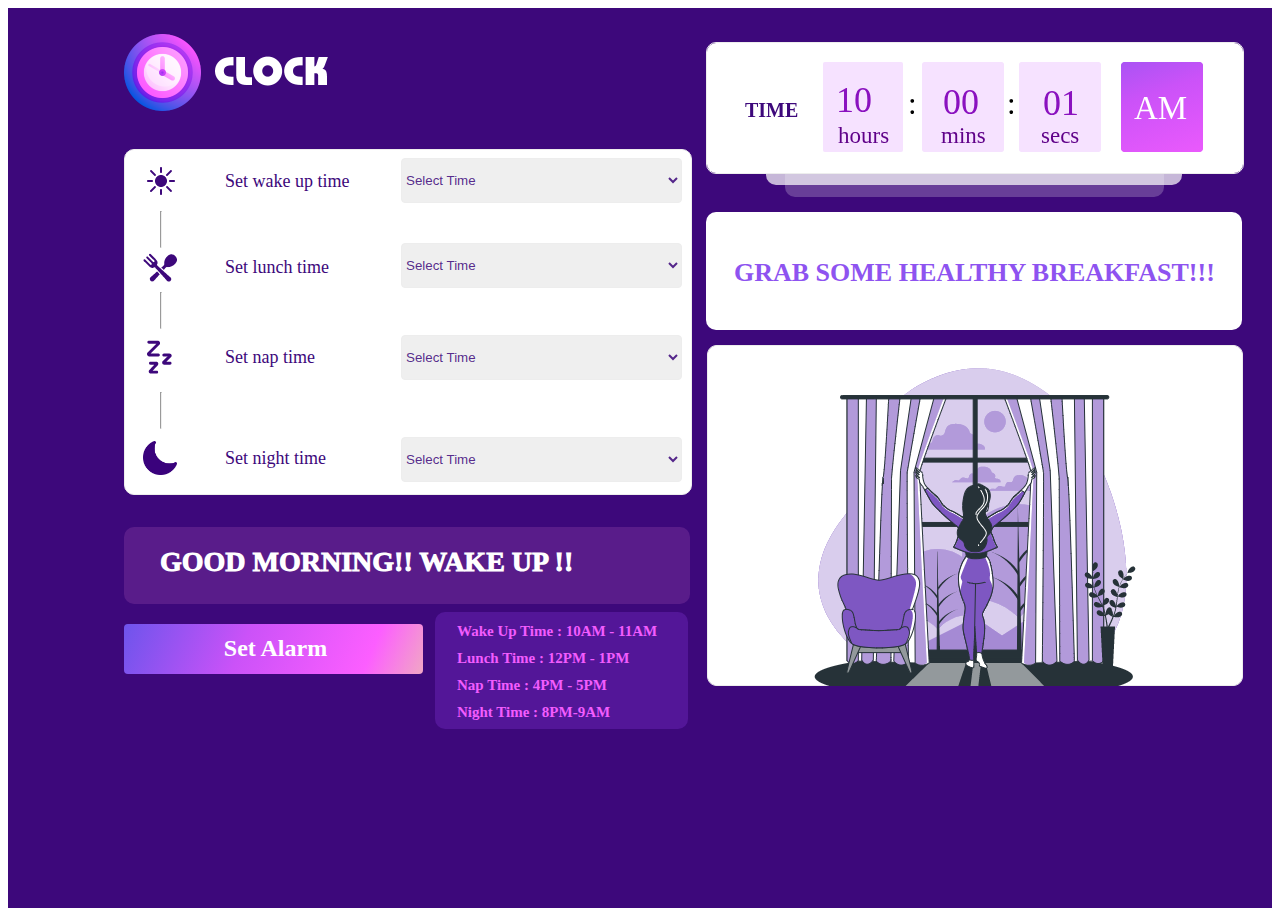
==== index.html @ da4937ec "changes" ====
<!DOCTYPE html>
<html lang="en">
<head>
    <meta charset="UTF-8">
    <meta http-equiv="X-UA-Compatible" content="IE=edge">
    <meta name="viewport" content="width=device-width, initial-scale=1.0">
    <title>Digital Clock</title>
    <link rel="stylesheet" href="style.css">
    <link rel="icon" href="./clock_logo.png">
</head>

<body>

<div class="Back">

<div>
    <img class="clo" src="./clock_logo@2x.png" alt="">
</div>

<div class="white">
    <div class="up0">
        <img class="wake" src="./wake_up.png" alt="">
        <span class="up">Set wake up time</span> 

        <select  class="up1" name="">
         
            <option  value="">Select Time</option>
            <option  value="">1AM-2AM</option>
            <option  value="">12AM-1AM</option>
            <option  value="">2AM-3AM</option>
            <option  value="">3AM-4AM</option>
            <option  value="">4AM-5AM</option>
            <option  value="">5AM-6AM</option>
            <option  value="">6AM-7AM</option>
            <option  value="">7AM-8AM</option>
            <option  value="">8AM-9AM</option>
            <option  value="">9AM-10AM</option>
            <option  value="">10AM-11AM</option>
            <option  value="">11AM-12PM</option>
            <option  value="">12PM-1PM</option>
            <option  value="">1PM-2PM</option>
            <option  value="">2PM-3PM</option>
            <option  value="">3PM-4PM</option>
            <option  value="">4PM-5PM</option>
            <option  value="">5PM-6PM</option>
            <option  value="">6PM-7PM</option>
            <option  value="">7PM-8PM</option>
            <option  value="">8PM-9PM</option>
            <option  value="">9PM-10PM</option>
            <option  value="">10PM-11PM</option>
            <option  value="">11PM-12AM</option>    
             
        </select>

    </div>

    <hr class="hr0">

    <div class="lunch0">

        <img class="lunch" src="./lunch_time.png" alt="">
        <span class="lun">Set lunch time</span> 

        <select style=" color: #3D087BDE;" class="lun1" name="">
         
            <option value="">Select Time</option>
            <option value="">12AM-1AM</option>
            <option value="">1AM-2AM</option>
            <option value="">2AM-3AM</option>
            <option value="">3AM-4AM</option>
            <option value="">4AM-5AM</option>
            <option value="">5AM-6AM</option>
            <option value="">6AM-7AM</option>
            <option value="">7AM-8AM</option>
            <option value="">8AM-9AM</option>
            <option value="">9AM-10AM</option>
            <option value="">10AM-11AM</option>
            <option value="">11AM-12PM</option>
            <option value="">12PM-1PM</option>
            <option value="">1PM-2PM</option>
            <option value="">2PM-3PM</option>
            <option value="">3PM-4PM</option>
            <option value="">4PM-5PM</option>
            <option value="">5PM-6PM</option>
            <option value="">6PM-7PM</option>
            <option value="">7PM-8PM</option>
            <option value="">8PM-9PM</option>
            <option value="">9PM-10PM</option>
            <option value="">10PM-11PM</option>
            <option value="">11PM-12AM</option>
                    
        </select>

    </div>

    <hr class="hr1">

    <div class="sleep0">

        <img class="sleep" src="./nap_time.png" alt="">
        <span class="sle">Set nap time</span> 

        <select  class="sle1" name="">
         
            <option value="">Select Time</option>
            <option value="">12AM-1AM</option>
            <option value="">1AM-2AM</option>
            <option value="">2AM-3AM</option>
            <option value="">3AM-4AM</option>
            <option value="">4AM-5AM</option>
            <option value="">5AM-6AM</option>
            <option value="">6AM-7AM</option>
            <option value="">7AM-8AM</option>
            <option value="">8AM-9AM</option>
            <option value="">9AM-10AM</option>
            <option value="">10AM-11AM</option>
            <option value="">11AM-12PM</option>
            <option value="">12PM-1PM</option>
            <option value="">1PM-2PM</option>
            <option value="">2PM-3PM</option>
            <option value="">3PM-4PM</option>
            <option value="">4PM-5PM</option>
            <option value="">5PM-6PM</option>
            <option value="">6PM-7PM</option>
            <option value="">7PM-8PM</option>
            <option value="">8PM-9PM</option>
            <option value="">9PM-10PM</option>
            <option value="">10PM-11PM</option>
            <option value="">11PM-12AM</option>
                   
        </select>

    </div>

    <hr class="hr2">

    <div class="night0">

        <img class="night" src="./moon.png" alt="">
        <span class="nig">Set night time</span> 

        <select  class="nig1" name="">
       
            <option value="">Select Time</option>
            <option value="">12AM-1AM</option>
            <option value="">2AM-3AM</option>
            <option value="">1AM-2AM</option>
            <option value="">4AM-5AM</option>
            <option value="">3AM-4AM</option>
            <option value="">5AM-6AM</option>
            <option value="">6AM-7AM</option>
            <option value="">7AM-8AM</option>
            <option value="">8AM-9AM</option>
            <option value="">9AM-10AM</option>
            <option value="">10AM-11AM</option>
            <option value="">11AM-12PM</option>
            <option value="">12PM-1PM</option>
            <option value="">1PM-2PM</option>
            <option value="">2PM-3PM</option>
            <option value="">3PM-4PM</option>
            <option value="">4PM-5PM</option>
            <option value="">5PM-6PM</option>
            <option value="">6PM-7PM</option>
            <option value="">7PM-8PM</option>
            <option value="">8PM-9PM</option>
            <option value="">9PM-10PM</option>
            <option value="">10PM-11PM</option>
            <option value="">11PM-12AM</option>
            
        </select>

    </div>

    <hr class="hr3">

</div>

<div class="morn"></div>

<span class="gm">GOOD MORNING!! WAKE UP !!</span>

<button style="border: none;" class="button">
    <span class="party">Set Alarm</span>

    <span class="par">Party Time!</span>
</button>

<div class="note">
<span class="not"> Wake Up Time : 10AM - 11AM <br> Lunch Time : 12PM - 1PM <br>  Nap Time : 4PM - 5PM <br>  Night Time : 8PM-9AM</span>
</div>

<div class="time">

    <span class="ti">TIME</span>

    <span><img class="tim" src="./timeline.png" alt="">
    <p class="ten">10</p>
    <p class="hour">hours</p>
    </span>


<span ><img class="tim1" src="./timeline.png" alt="">

    <p class="zero">00</p>
    <p class="mins">mins</p>

</span>

<span><img class="tim2" src="./timeline.png" alt="">

    <p class="zero1">01</p>
    <p class="secs">secs</p>
    
</span>

<span><img class="tim3" src="./AM_svg.png" alt="">

<p class="am">AM</p>

</span>


<span class="semi">:</span>
<span class="semi1">:</span>

</div>

<div class="z1"></div>

<div class="z2"></div>

<div class="grab">

    <span class="grab1">
    GRAB SOME HEALTHY BREAKFAST!!!
    </span>
   
</div>

<div class="girl"></div>


</div>

</body>
</html>
---- style.css ----
html, body { 
 overflow: hidden
}

.Back{
    width: 100vw;
    height: 100vh;
    background-color: #3D087B;
}

.clo{
top: 34px;
left: 124px;
width: 204px;
height: 77px;
position: absolute;
}

.white{
background-color: #FFFFFF;
position: absolute;
top: 149px;
left: 124px;
width: 566px;
height: 344px;
border: 1px solid #EDEDED;
border-radius: 10px;
}

.morn{
    background-color: #B85EBF;
    top: 527px;
    left: 124px;
    width: 566px;
    height: 77px;
    border-radius: 10px;
    position: absolute;
    opacity: 0.23
}

.gm{
    
    top: 549px;
    position: relative;
    left: 152px;
    width: 381px;
    height: 34px;
    font: normal normal 975 28px/1px Bauhaus Hv BT;
    letter-spacing: 0px;
    color: #FFFFFF;
    opacity: 1;
}


.party{
    position: absolute;
    top: 5px;
    left: 96px;
    width: 111px;
    height: 31px;
    font: normal normal 600 24px/38px Manrope;
    color: #FFFFFF;
}

.par{
    position: absolute;
    top: 5px;
    left: 96px;
    width: 111px;
    height: 31px;
    font: normal normal 600 24px/38px Manrope;
    letter-spacing: 0px;
    color: #FFFFFF;  
}

button{
    position: absolute;
    top: 624px;
    left: 124px;
    width: 299px;
    height: 50px;
    background: transparent linear-gradient(113deg, #6E54EC 0%, #CB52F8 40%, #FC5EFF 81%, #F1A7C5 100%);
    border-radius: 4px;
   
}

.par{
    display: none;
}

button:hover .party{
    display:none;
}

button:hover .par{
    display: contents;
}

button:hover{
    background:transparent linear-gradient(to left,
    #6E54EC,
    #CB52F8,
    #FC5EFF,
    #F1A7C5
) 0% 0% no-repeat padding-box;
}

.note{
    background-color: #56189cde;
    width: 253px;
    height: 117px;
    border-radius: 10px;
    position: absolute;
    top: 612px;
    left: 435px;
    box-sizing: border-box;
    padding: 10px 20px;
}

.not{
    position: absolute;
    top: 6px;
    left: 22px;
    width: 216px;
    height: 94px;
    font: normal normal bold 15px/27px Manrope;
    color: #F25CFE;
   
}

.time{
position: absolute;
top: 42px;
left: 706px;
width: 536px;
height: 130px;
background: #FFFFFF 0% 0% no-repeat padding-box;
border: 1px solid #EDEDED;
border-radius: 10px;
z-index: 1;
}

.ti{
    position: fixed;
    top: 94px;
    left: 745px;
    width: 46px;
    height: 26px;
    font: normal normal 676 20px/32px Manrope;
    color: #3D087B;
}

.tim{
    position: fixed;
    top: 62px;
    left: 823px;
    width: 80px;
    height: 90px;
}

.tim1{
    position: fixed;
    top: 62px;
    left: 922px;
    width: 82px;
    height: 90px;
    border-radius: 2px;
}

.tim2{
position: fixed;
top: 62px;
left: 1019px;
width: 82px;
height: 90px;
border-radius: 2px;

}

.tim3{
position: fixed;
top: 62px;
left: 1121px;
width: 82px;
height: 90px;
background: transparent url('./AM_svg.png') 0% 0% no-repeat padding-box;

}

.semi{
    position: fixed;
    top: 86px;
    left: 908px;
    font-size: 31px;

}

.semi1{
    position: fixed;
    top: 86px;
    left: 1007px;
    font-size: 31px;
   
}

.ten{
    position: sticky;
    top: 74px;
    left: 836px;
    width: 33px;
    height: 43px;
    font: normal normal normal 36px/43px Barlow;
    color: #8A11BF;
}

.hour{
    position: fixed;
    top: 99px;
    left: 838px;
    width: 56px;
    height: 28px;
    font: normal normal normal 23px/28px Barlow;
    color: #5F0089;

}
.zero{
    position: fixed;
    top: 45px;
    left: 943px;
    width: 33px;
    height: 43px;
    font: normal normal normal 36px/43px Barlow;
    color: #8A11BF;
}

.zero1{
    top: 46px;
    position: fixed;
    left: 1043px;
    width: 33px;
    height: 43px;
    font: normal normal normal 36px/43px Barlow;
    color: #8A11BF;
}

.mins{
    position: fixed;
    top: 99px;
    left: 941px;
    width: 56px;
    height: 28px;
    font: normal normal normal 23px/28px Barlow;
    color: #5F0089;
  
}

.secs{
    position: fixed;
    top: 99px;
    left: 1041px;
    width: 56px;
    height: 28px;
    font: normal normal normal 23px/28px Barlow;
    color: #5F0089;

}

.am{
    position: fixed;
    top: 52px;
    left: 1134px;
    width: 48px;
    height: 43px;
    font: normal normal normal 33px/47px Barlow;
    color: #FFFFFF;
}

.z1{
position: absolute;
top: 55px;
left: 766px;
width: 416px;
height: 130px;
background: #FFFFFF 0% 0% no-repeat padding-box;
border-radius: 10px;
opacity: 0.71;
z-index: 0;

}

.z2{
position: absolute;
top: 67px;
left: 785px;
width: 379px;
height: 130px;
background: #FFFFFF 0% 0% no-repeat padding-box;
border-radius: 10px;
opacity: 0.22;
}

.grab{
    position: absolute;
    top: 212px;
    left: 706px;
    width: 536px;
    height: 118px;
    background: var(--unnamed-color-ffffff) 0% 0% no-repeat padding-box;
    background: #FFFFFF 0% 0% no-repeat padding-box;
    border-radius: 10px;

}

.grab1{
    font: normal normal 622 26px/122px Bauhaus Hv BT;
    color: #8E53F0;
    position: relative;
    left: 28px;
}

.girl{
position: absolute;
top: 345px;
left: 707px;
width: 536px;
height: 341px;
top: 345px;
left: 707px;
width: 536px;
height: 341px;
background: transparent url('./Component\ 30\ –\ 1.png') 0% 0% no-repeat padding-box;

}

.wake{
    position: relative;
    top: 15px;
    left: 18px;
    width: 34px;
    height: 34px;
    
}

.up{
    top: 17px;
    left: 100px;
    width: 141px;
    height: 23px;
    text-align: left;
    font: normal normal normal 18px/28px Manrope;
    color: #3D087B;
    position: absolute;

}

.up1{
    position: absolute;
    top: 8px;
    left: 276px;
    width: 281px;
    height: 45px;
    border: 1px solid #EDEDED;
    border-radius: 4px;
    color: #3D087BDE;
}

.up0{
top: 163px;
left: 149px;
width: 517px;
height: 45px;

}

.hr0{
    position: absolute;
    width: 0px;
    height: 35px;
    left: 35px;
    top: 53px;
}

.lunch0{
top: 163px;
left: 149px;
width: 517px;
height: 45px;

}

.lunch{
    position: relative;
    top: 54px;
    left: 18px;
    width: 34px;
    height: 34px;
    
}

.lun{
    top: 103px;
    left: 100px;
    width: 141px;
    height: 23px;
    text-align: left;
    font: normal normal normal 18px/28px Manrope;
    color: #3D087B;
    position: absolute;
}

.lun1{
    position: absolute;
    top: 93px;
    left: 276px;
    width: 281px;
    height: 45px;
    border: 1px solid #EDEDED;
    border-radius: 4px;
    color: #3D087BDE;
}

.hr1{
    position: absolute;
    width: 0px;
    height: 35px;
    left: 35px;
    top: 134px;
}

.sleep0{
top: 163px;
left: 149px;
width: 517px;
height: 45px;

}

.sleep{
    position: relative;
    top: 100px;
    left: 18px;
    width: 34px;
    height: 34px;
    
}

.sle{
    top: 193px;
    left: 100px;
    width: 141px;
    height: 23px;
    text-align: left;
    font: normal normal normal 18px/28px Manrope;
    color: #3D087B;
    position: absolute;
}

.sle1{
    position: absolute;
    top: 185px;
    left: 276px;
    width: 281px;
    height: 45px;
    border: 1px solid #EDEDED;
    border-radius: 4px;
    color: #3D087BDE;
}

.hr2{
    position: absolute;
    width: 0px;
    height: 35px;
    left: 35px;
    top: 134px;
}

.night0{
top: 163px;
left: 149px;
width: 517px;
height: 45px;

}

.night{
    position: relative;
    top: 156px;
    left: 18px;
    width: 34px;
    height: 34px;
    color: #3D087B;
       
}

.nig{
    top: 294px;
    left: 100px;
    width: 141px;
    height: 23px;
    text-align: left;
    font: normal normal normal 18px/28px Manrope;
    color: #3D087B;
    position: absolute;
}

.nig1{
    position: absolute;
    top: 287px;
    left: 276px;
    width: 281px;
    height: 45px;
    border: 1px solid #EDEDED;
    border-radius: 4px;
    color: #3D087BDE;
}

.hr3{
    position: absolute;
    width: 0px;
    height: 35px;
    left: 35px;
    top: 234px;
}

@media all and (max-width:500px) and (max-height:850px) {
   
html, body 
{ 
 overflow: hidden
}

.Back{
    width: 100vw;
    height: 200vh;
    background-color: #3D087B;
}

.clo{
    top: 31px;
    left: 21px;
    width: 168px;
    height: 57px;
    position: absolute;;
}

.white{
    background-color: #FFFFFF;
    position: absolute;
    top: 292px;
    left: 14px;
    width: 329px;
    height: 344px;
    border: 1px solid #EDEDED;
    border-radius: 10px;
}

.morn{
    background-color: #B85EBF;
    top: 646px;
    left: 18px;
    width: 322px;
    height: 77px;
    border-radius: 10px;
    position: absolute;
    opacity: 0.23;
}

.gm{
    
    top: 666px;
    position: relative;
    left: 22px;
    width: 381px;
    height: 34px;
    font: normal normal 975 20px/1px Bauhaus Hv BT;
    color: #FFFFFF;
    
}

.party{
    position: absolute;
    top: 5px;
    left: 51px;
    width: 111px;
    height: 31px;
    font: normal normal 600 24px/38px Manrope;
    color: #FFFFFF;
   
}

.par{
    position: absolute;
    top: 5px;
    left: 96px;
    width: 111px;
    height: 31px;
    font: normal normal 600 24px/38px Manrope;
    color: #FFFFFF;

}

button{
    position: absolute;
    top: 729px;
    left: 77px;
    width: 213px;
    height: 50px;
    background: transparent linear-gradient(113deg, #6E54EC 0%, #CB52F8 40%, #FC5EFF 81%, #F1A7C5 100%);
    border-radius: 4px;
    
}

.par{
    display: none;
}

button:hover .party{
    display:none;
}

button:hover .par{
    display: contents;
}

button:hover{
    background:transparent linear-gradient(to left,
    #6E54EC,
    #CB52F8,
    #FC5EFF,
    #F1A7C5
) 0% 0% no-repeat padding-box;
}

.note{
    background-color: #56189cde;
    width: 253px;
    height: 117px;
    border-radius: 10px;
    position: absolute;
    top: 785px;
    left: 56px;
    box-sizing: border-box;
    padding: 10px 20px;
}

.not{
    position: absolute;
    top: 6px;
    left: 22px;
    width: 216px;
    height: 94px;
    font: normal normal bold 15px/27px Manrope;
    color: #F25CFE;
    
}

.time{
    position: absolute;
    top: 111px;
    left: 20px;
    width: 320px;
    height: 130px;
    background: #FFFFFF 0% 0% no-repeat padding-box;
    border: 1px solid #EDEDED;
    border-radius: 10px;
    z-index: 1;
}

.ti{
    position: fixed;
    top: 161px;
    left: 21px;
    height: -52px;
    font: normal normal 676 15px/32px Manrope;
    color: #3D087B;

}

.tim{
    position: fixed;
    top: 127px;
    left: 67px;
    width: 56px;
    height: 90px;
   
}

.tim1{
    position: fixed;
    top: 127px;
    left: 132px;
    width: 56px;
    height: 90px;
    background: #F6E2FF 0% 0% no-repeat padding-box;
    border-radius: 2px;
}

.tim2{
    position: fixed;
    top: 127px;
    left: 199px;
    width: 56px;
    height: 90px;
    background: #F6E2FF 0% 0% no-repeat padding-box;
    border-radius: 2px;
}

.tim3{
    position: fixed;
    top: 127px;
    border-radius: 4px;
    left: 267px;
    width: 61px;
    height: 90px;
    background: transparent url(./AM_svg.png) 0% 0% no-repeat padding-box;
}

.semi{
    position: fixed;
    top: 153px;
    left: 124px;
    font-size: 31px;

}

.semi1{
    position: fixed;
    top: 153px;
    left: 189px;
    font-size: 31px;
}

.ten{
    position: fixed;
    top: 101px;
    left: 81px;
    width: 19px;
    height: 28px;
    color: #8A11BF;
    font: normal normal normal 26px/68px Barlow;
}

.hour{
    position: fixed;
    top: 161px;
    left: 77px;
    width: 56px;
    height: 28px;
    font: normal normal normal 18px/28px Barlow;
    color: #5F0089;

}
.zero{
    position: fixed;
    top: 115px;
    left: 146px;
    width: 33px;
    height: 43px;
    font: normal normal normal 26px/43px Barlow;
    color: #8A11BF;
}

.zero1{
    top: 114px;
    left: 213px;
    font: normal normal normal 26px/43px Barlow;
     color: #8A11BF;
}

.mins{
    position: fixed;
    top: 161px;
    left: 141px;
    width: 56px;
    height: 28px;
    font: normal normal normal 18px/28px Barlow;
    color: #5F0089;
  
}
.secs{
    position: fixed;
    top: 161px;
    left: 212px;
    width: 56px;
    height: 28px;
    font: normal normal normal 18px/28px Barlow;
    color: #5F0089;

}

.am{
    position: fixed;
    top: 120px;
    left: 273px;
    width: 48px;
    height: 43px;
    font: normal normal normal 29px/47px Barlow;
    color: #FFFFFF;
}

.z1{
    position: absolute;
    top: 126px;
    left: 50px;
    width: 264px;
    height: 130px;
    background: #FFFFFF 0% 0% no-repeat padding-box;
    border-radius: 10px;
    opacity: 0.71;
    z-index: 0;
}
.z2{
    position: absolute;
    top: 140px;
    left: 80px;
    width: 203px;
    height: 130px;
    background: #FFFFFF 0% 0% no-repeat padding-box;
    border-radius: 10px;
    opacity: 0.22;
}

.grab{
    position: absolute;
    top: 915px;
    left: 20px;
    width: 320px;
    height: 71px;
    background: #FFFFFF 0% 0% no-repeat padding-box;
    border: 1px solid #EDEDED;
    border-radius: 10px;

}

.grab1{
    font: normal normal 622 16px/76px Bauhaus Hv BT;
    color: #8E53F0;
    position: relative;
    left: 12px;
}

.girl{
    position: absolute;
    top: 345px;
    left: 707px;
    width: 536px;
    height: 341px;
    top: 993px;
    left: 21px;
    width: 536px;
    height: 341px;
    background: transparent url(./Component\ 30\ –\ 1.png) 0% 0% no-repeat padding-box;
    background-size: auto 60%;

}

.wake{
    position: relative;
    top: 15px;
    left: 18px;
    width: 34px;
    height: 34px;
    
}

.up{
    top: 17px;
    left: 65px;
    width: 141px;
    height: 23px;
    text-align: left;
    font: normal normal normal 18px/28px Manrope;
    letter-spacing: 0px;
    color: #3D087B;
    position: absolute;
    
}
.up1{
    position: absolute;
    top: 8px;
    left: 201px;
    width: 122px;
    height: 45px;
    background: #FFFFFF 0% 0% no-repeat padding-box;
    border: 1px solid #EDEDED;
    border-radius: 4px;
    color: #3D087BDE;
}

.up0{
top: 163px;
left: 149px;
width: 517px;
height: 45px;

}

.hr0{
    position: absolute;
    width: 0px;
    height: 35px;
    left: 35px;
    top: 53px;
}

.lunch0{
top: 163px;
left: 149px;
width: 517px;
height: 45px;

}

.lunch{
    position: relative;
    top: 54px;
    left: 18px;
    width: 34px;
    height: 34px;
    
}

.lun{
    top: 103px;
    left: 65px;
    width: 141px;
    height: 23px;
    text-align: left;
    font: normal normal normal 18px/28px Manrope;
    color: #3D087B;
    position: absolute;
}

.lun1{
    position: absolute;
    top: 93px;
    left: 201px;
    width: 122px;
    height: 45px;
    background: #FFFFFF 0% 0% no-repeat padding-box;
    border: 1px solid #EDEDED;
    border-radius: 4px;
    color: #3D087BDE;
}

.hr1{
    position: absolute;
    width: 0px;
    height: 35px;
    left: 35px;
    top: 134px;
}

.sleep0{
top: 163px;
left: 149px;
width: 517px;
height: 45px;

}

.sleep{
    position: relative;
    top: 100px;
    left: 18px;
    width: 34px;
    height: 34px;
    
}

.sle{
    top: 193px;
    left: 65px;
    width: 141px;
    height: 23px;
    text-align: left;
    font: normal normal normal 18px/28px Manrope;
    color: #3D087B;
    position: absolute;
}

.sle1{
    position: absolute;
    top: 185px;
    left: 201px;
    width: 122px;
    height: 45px;
    background: #FFFFFF 0% 0% no-repeat padding-box;
    border: 1px solid #EDEDED;
    border-radius: 4px;
    color: #3D087BDE;
}

.hr2{
    position: absolute;
    width: 0px;
    height: 35px;
    left: 35px;
    top: 134px;
}

.night0{
top: 163px;
left: 149px;
width: 517px;
height: 45px;

}

.night{
    position: relative;
    top: 156px;
    left: 18px;
    width: 34px;
    color: #3D087B;
    
}

.nig{
    top: 294px;
    left: 65px;
    width: 141px;
    height: 23px;
    text-align: left;
    font: normal normal normal 18px/28px Manrope;
    color: #3D087B;
    position: absolute;
}
.nig1{
    position: absolute;
    top: 287px;
    left: 201px;
    width: 122px;
    height: 45px;
    background: #FFFFFF 0% 0% no-repeat padding-box;
    border: 1px solid #EDEDED;
    border-radius: 4px;
    color: #3D087BDE;
}

.hr3{
    position: absolute;
    width: 0px;
    height: 35px;
    left: 35px;
    top: 234px;
}
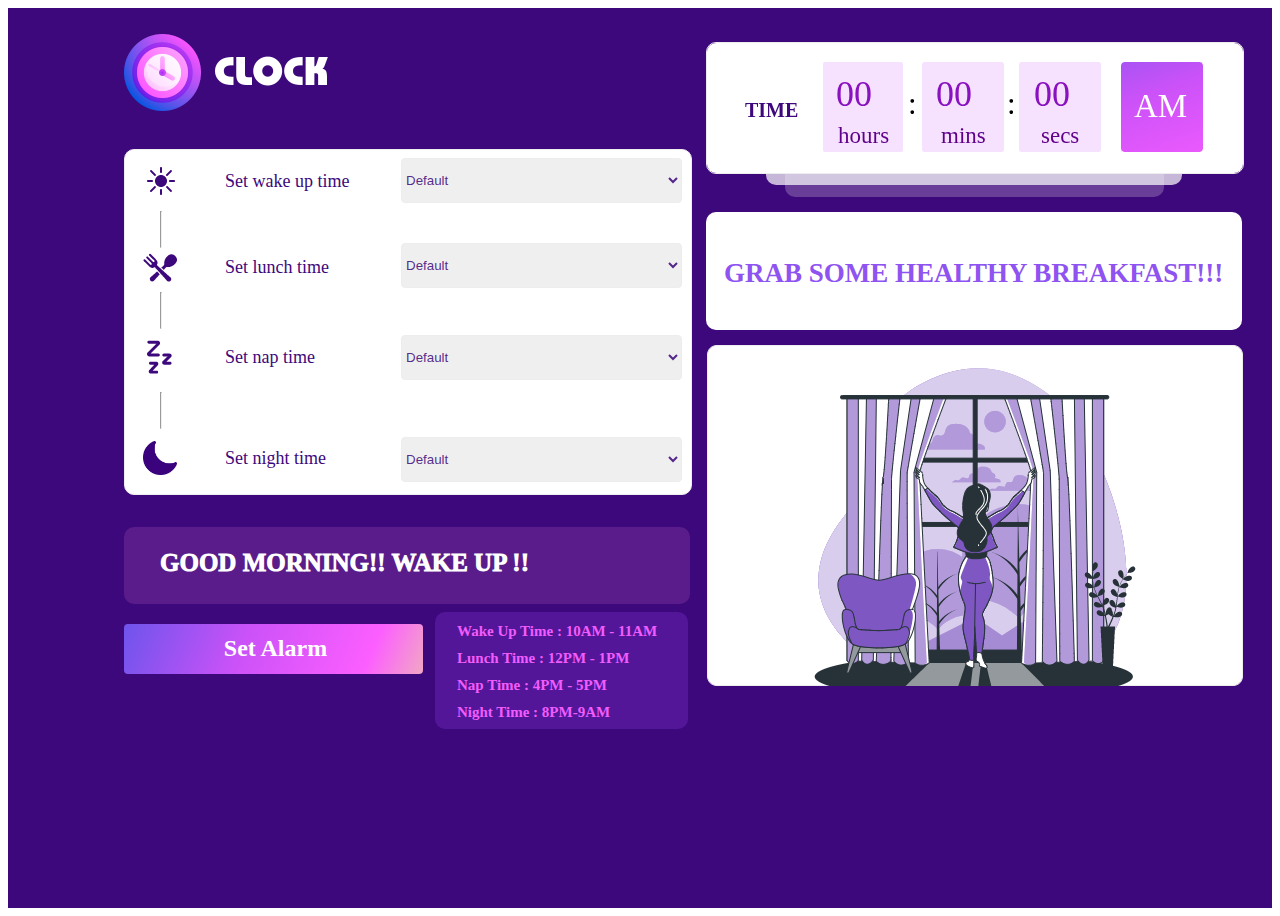
==== commit 2f607b08: "Done" ====
--- a/index.html
+++ b/index.html
@@ -6,49 +6,56 @@
     <meta name="viewport" content="width=device-width, initial-scale=1.0">
     <title>Digital Clock</title>
     <link rel="stylesheet" href="style.css">
-    <link rel="icon" href="./clock_logo.png">
+    <link rel="icon" href="./Images/clock_logo.png">
+    
 </head>
 
 <body>
 
 <div class="Back">
 
+
+
 <div>
-    <img class="clo" src="./clock_logo@2x.png" alt="">
-</div>
+    <img class="clo" src="./Images/clock_logo@2x.png" alt="">
+</div>
+
+
+
 
 <div class="white">
+
     <div class="up0">
-        <img class="wake" src="./wake_up.png" alt="">
-        <span class="up">Set wake up time</span> 
-
-        <select  class="up1" name="">
+        
+        <img class="wake" src="./Images/wake_up.png" alt="">
+        <span  class="up">Set wake up time</span> 
+
+        <select id="morning" class="up1" name="">
          
-            <option  value="">Select Time</option>
-            <option  value="">1AM-2AM</option>
-            <option  value="">12AM-1AM</option>
-            <option  value="">2AM-3AM</option>
-            <option  value="">3AM-4AM</option>
-            <option  value="">4AM-5AM</option>
-            <option  value="">5AM-6AM</option>
-            <option  value="">6AM-7AM</option>
-            <option  value="">7AM-8AM</option>
-            <option  value="">8AM-9AM</option>
-            <option  value="">9AM-10AM</option>
-            <option  value="">10AM-11AM</option>
-            <option  value="">11AM-12PM</option>
-            <option  value="">12PM-1PM</option>
-            <option  value="">1PM-2PM</option>
-            <option  value="">2PM-3PM</option>
-            <option  value="">3PM-4PM</option>
-            <option  value="">4PM-5PM</option>
-            <option  value="">5PM-6PM</option>
-            <option  value="">6PM-7PM</option>
-            <option  value="">7PM-8PM</option>
-            <option  value="">8PM-9PM</option>
-            <option  value="">9PM-10PM</option>
-            <option  value="">10PM-11PM</option>
-            <option  value="">11PM-12AM</option>    
+            <option value="0">Default</option>
+            <option value="1">1 AM - 2 AM</option>
+            <option value="2">2 AM - 3 AM</option>
+            <option value="3">3 AM - 4 AM</option>
+            <option value="4">4 AM - 5 AM</option>
+            <option value="5">5 AM - 6 AM</option>
+            <option value="6">6 AM - 7 AM</option>
+            <option value="7">7 AM - 8 AM</option>
+            <option value="8">8 AM - 9 AM</option>
+            <option value="9">9 AM - 10 AM</option>
+            <option value="10">10 AM - 11 AM</option>
+            <option value="11">11 AM - 12 AM</option>
+            <option value="12">12 AM - 1 PM</option>
+            <option value="13">1 PM - 2 PM</option>
+            <option value="14">2 PM - 3 PM</option>
+            <option value="15">3 PM - 4 PM</option>
+            <option value="16">4 PM - 5 PM</option>
+            <option value="17">5 PM - 6 PM</option>
+            <option value="18">6 PM - 7 PM</option>
+            <option value="19">7 PM - 8 PM</option>
+            <option value="20">8 PM - 9 PM</option>
+            <option value="21">9 PM - 10 PM</option>
+            <option value="23">10 PM - 11 PM</option>
+            <option value="24">11 PM - 12 AM</option>
              
         </select>
 
@@ -56,38 +63,40 @@
 
     <hr class="hr0">
 
+
+
+
     <div class="lunch0">
 
-        <img class="lunch" src="./lunch_time.png" alt="">
-        <span class="lun">Set lunch time</span> 
-
-        <select style=" color: #3D087BDE;" class="lun1" name="">
+        <img class="lunch" src="./Images/lunch_time.png" alt="">
+        <span  class="lun">Set lunch time</span> 
+
+        <select id="afternoon" style=" color: #3D087BDE;" class="lun1" name="">
          
-            <option value="">Select Time</option>
-            <option value="">12AM-1AM</option>
-            <option value="">1AM-2AM</option>
-            <option value="">2AM-3AM</option>
-            <option value="">3AM-4AM</option>
-            <option value="">4AM-5AM</option>
-            <option value="">5AM-6AM</option>
-            <option value="">6AM-7AM</option>
-            <option value="">7AM-8AM</option>
-            <option value="">8AM-9AM</option>
-            <option value="">9AM-10AM</option>
-            <option value="">10AM-11AM</option>
-            <option value="">11AM-12PM</option>
-            <option value="">12PM-1PM</option>
-            <option value="">1PM-2PM</option>
-            <option value="">2PM-3PM</option>
-            <option value="">3PM-4PM</option>
-            <option value="">4PM-5PM</option>
-            <option value="">5PM-6PM</option>
-            <option value="">6PM-7PM</option>
-            <option value="">7PM-8PM</option>
-            <option value="">8PM-9PM</option>
-            <option value="">9PM-10PM</option>
-            <option value="">10PM-11PM</option>
-            <option value="">11PM-12AM</option>
+            <option value="0">Default</option>
+            <option value="1">1 AM - 2 AM</option>
+            <option value="2">2 AM - 3 AM</option>
+            <option value="3">3 AM - 4 AM</option>
+            <option value="4">4 AM - 5 AM</option>
+            <option value="5">5 AM - 6 AM</option>
+            <option value="6">6 AM - 7 AM</option>
+            <option value="7">7 AM - 8 AM</option>
+            <option value="8">8 AM - 9 AM</option>
+            <option value="9">9 AM - 10 AM</option>
+            <option value="10">10 AM - 11 AM</option>
+            <option value="11">11 AM - 12 AM</option>
+            <option value="12">12 AM - 1 PM</option>
+            <option value="13">1 PM - 2 PM</option>
+            <option value="14">2 PM - 3 PM</option>
+            <option value="15">3 PM - 4 PM</option>
+            <option value="16">4 PM - 5 PM</option>
+            <option value="17">5 PM - 6 PM</option>
+            <option value="18">6 PM - 7 PM</option>
+            <option value="19">7 PM - 8 PM</option>
+            <option value="20">8 PM - 9 PM</option>
+            <option value="21">9 PM - 10 PM</option>
+            <option value="23">10 PM - 11 PM</option>
+            <option value="24">11 PM - 12 AM</option>
                     
         </select>
 
@@ -95,38 +104,39 @@
 
     <hr class="hr1">
 
+
+
     <div class="sleep0">
 
-        <img class="sleep" src="./nap_time.png" alt="">
+        <img class="sleep" src="./Images/nap_time.png" alt="">
         <span class="sle">Set nap time</span> 
 
-        <select  class="sle1" name="">
+        <select id="evening" class="sle1" name="">
          
-            <option value="">Select Time</option>
-            <option value="">12AM-1AM</option>
-            <option value="">1AM-2AM</option>
-            <option value="">2AM-3AM</option>
-            <option value="">3AM-4AM</option>
-            <option value="">4AM-5AM</option>
-            <option value="">5AM-6AM</option>
-            <option value="">6AM-7AM</option>
-            <option value="">7AM-8AM</option>
-            <option value="">8AM-9AM</option>
-            <option value="">9AM-10AM</option>
-            <option value="">10AM-11AM</option>
-            <option value="">11AM-12PM</option>
-            <option value="">12PM-1PM</option>
-            <option value="">1PM-2PM</option>
-            <option value="">2PM-3PM</option>
-            <option value="">3PM-4PM</option>
-            <option value="">4PM-5PM</option>
-            <option value="">5PM-6PM</option>
-            <option value="">6PM-7PM</option>
-            <option value="">7PM-8PM</option>
-            <option value="">8PM-9PM</option>
-            <option value="">9PM-10PM</option>
-            <option value="">10PM-11PM</option>
-            <option value="">11PM-12AM</option>
+            <option value="0">Default</option>
+            <option value="1">1 AM - 2 AM</option>
+            <option value="2">2 AM - 3 AM</option>
+            <option value="3">3 AM - 4 AM</option>
+            <option value="4">4 AM - 5 AM</option>
+            <option value="5">5 AM - 6 AM</option>
+            <option value="6">6 AM - 7 AM</option>
+            <option value="7">7 AM - 8 AM</option>
+            <option value="8">8 AM - 9 AM</option>
+            <option value="9">9 AM - 10 AM</option>
+            <option value="10">10 AM - 11 AM</option>
+            <option value="11">11 AM - 12 AM</option>
+            <option value="12">12 AM - 1 PM</option>
+            <option value="13">1 PM - 2 PM</option>
+            <option value="14">2 PM - 3 PM</option>
+            <option value="15">3 PM - 4 PM</option>
+            <option value="16">4 PM - 5 PM</option>
+            <option value="17">5 PM - 6 PM</option>
+            <option value="18">6 PM - 7 PM</option>
+            <option value="19">7 PM - 8 PM</option>
+            <option value="20">8 PM - 9 PM</option>
+            <option value="21">9 PM - 10 PM</option>
+            <option value="23">10 PM - 11 PM</option>
+            <option value="24">11 PM - 12 AM</option>
                    
         </select>
 
@@ -134,111 +144,147 @@
 
     <hr class="hr2">
 
+
+
     <div class="night0">
 
-        <img class="night" src="./moon.png" alt="">
-        <span class="nig">Set night time</span> 
-
-        <select  class="nig1" name="">
+        <img class="night" src="./Images/moon.png" alt="">
+        <span  class="nig">Set night time</span> 
+
+        <select id="night" class="nig1" name="">
        
-            <option value="">Select Time</option>
-            <option value="">12AM-1AM</option>
-            <option value="">2AM-3AM</option>
-            <option value="">1AM-2AM</option>
-            <option value="">4AM-5AM</option>
-            <option value="">3AM-4AM</option>
-            <option value="">5AM-6AM</option>
-            <option value="">6AM-7AM</option>
-            <option value="">7AM-8AM</option>
-            <option value="">8AM-9AM</option>
-            <option value="">9AM-10AM</option>
-            <option value="">10AM-11AM</option>
-            <option value="">11AM-12PM</option>
-            <option value="">12PM-1PM</option>
-            <option value="">1PM-2PM</option>
-            <option value="">2PM-3PM</option>
-            <option value="">3PM-4PM</option>
-            <option value="">4PM-5PM</option>
-            <option value="">5PM-6PM</option>
-            <option value="">6PM-7PM</option>
-            <option value="">7PM-8PM</option>
-            <option value="">8PM-9PM</option>
-            <option value="">9PM-10PM</option>
-            <option value="">10PM-11PM</option>
-            <option value="">11PM-12AM</option>
+            <option value="0">Default</option>
+            <option value="1">1 AM - 2 AM</option>
+            <option value="2">2 AM - 3 AM</option>
+            <option value="3">3 AM - 4 AM</option>
+            <option value="4">4 AM - 5 AM</option>
+            <option value="5">5 AM - 6 AM</option>
+            <option value="6">6 AM - 7 AM</option>
+            <option value="7">7 AM - 8 AM</option>
+            <option value="8">8 AM - 9 AM</option>
+            <option value="9">9 AM - 10 AM</option>
+            <option value="10">10 AM - 11 AM</option>
+            <option value="11">11 AM - 12 AM</option>
+            <option value="12">12 AM - 1 PM</option>
+            <option value="13">1 PM - 2 PM</option>
+            <option value="14">2 PM - 3 PM</option>
+            <option value="15">3 PM - 4 PM</option>
+            <option value="16">4 PM - 5 PM</option>
+            <option value="17">5 PM - 6 PM</option>
+            <option value="18">6 PM - 7 PM</option>
+            <option value="19">7 PM - 8 PM</option>
+            <option value="20">8 PM - 9 PM</option>
+            <option value="21">9 PM - 10 PM</option>
+            <option value="23">10 PM - 11 PM</option>
+            <option value="24">11 PM - 12 AM</option>
             
         </select>
+        
 
     </div>
 
     <hr class="hr3">
 
-</div>
+
+
+</div>
+
+
 
 <div class="morn"></div>
 
-<span class="gm">GOOD MORNING!! WAKE UP !!</span>
-
-<button style="border: none;" class="button">
-    <span class="party">Set Alarm</span>
+
+
+<span id="smallbox" class="gm">GOOD MORNING!! WAKE UP !!</span>
+
+
+
+<button  onclick="settime()" style="border: none;" class="button">
+
+    <span  class="party">Set Alarm</span>
 
     <span class="par">Party Time!</span>
+
+
 </button>
 
+
+
 <div class="note">
+
 <span class="not"> Wake Up Time : 10AM - 11AM <br> Lunch Time : 12PM - 1PM <br>  Nap Time : 4PM - 5PM <br>  Night Time : 8PM-9AM</span>
-</div>
+
+</div>
+
+
 
 <div class="time">
 
-    <span class="ti">TIME</span>
-
-    <span><img class="tim" src="./timeline.png" alt="">
-    <p class="ten">10</p>
+
+<span class="ti">TIME</span>
+
+
+<span><img class="tim" src="./Images/timeline.png" alt="">
+  
+    <span  class="ten" id="hour">00</span>
     <p class="hour">hours</p>
-    </span>
-
-
-<span ><img class="tim1" src="./timeline.png" alt="">
-
-    <p class="zero">00</p>
+
+</span>
+
+
+<span ><img class="tim1" src="./Images/timeline.png" alt="">
+
+    <span class="zero"  id="min">00</span>
     <p class="mins">mins</p>
 
 </span>
 
-<span><img class="tim2" src="./timeline.png" alt="">
-
-    <p class="zero1">01</p>
+
+<span><img class="tim2" src="./Images/timeline.png" alt="">
+
+    <span class="zero1" id="sec">00</span>
     <p class="secs">secs</p>
     
 </span>
 
-<span><img class="tim3" src="./AM_svg.png" alt="">
-
-<p class="am">AM</p>
-
-</span>
+
+<span><img class="tim3" src="./Images/AM_svg.png" alt="">
+
+<span class="am" id="ampm">AM</span>
+
+</span>
+
 
 
 <span class="semi">:</span>
 <span class="semi1">:</span>
 
-</div>
+
+
+</div>
+
+
 
 <div class="z1"></div>
 
 <div class="z2"></div>
 
+
+
 <div class="grab">
 
-    <span class="grab1">
+    <span  id="textcontainer" class="grab1">
     GRAB SOME HEALTHY BREAKFAST!!!
     </span>
    
 </div>
 
-<div class="girl"></div>
-
+
+
+<div id="imgcontainer" class="girl"></div> 
+
+
+<script src="./index.js"></script>
 
 </div>
 
--- a/style.css
+++ b/style.css
@@ -46,7 +46,7 @@
     left: 152px;
     width: 381px;
     height: 34px;
-    font: normal normal 975 28px/1px Bauhaus Hv BT;
+    font: normal normal 975 25px/1px Bauhaus Hv BT;
     letter-spacing: 0px;
     color: #FFFFFF;
     opacity: 1;
@@ -184,7 +184,7 @@
 left: 1121px;
 width: 82px;
 height: 90px;
-background: transparent url('./AM_svg.png') 0% 0% no-repeat padding-box;
+background: transparent url('./Images/Group5183.png') 0% 0% no-repeat padding-box;
 
 }
 
@@ -225,9 +225,9 @@
 
 }
 .zero{
-    position: fixed;
-    top: 45px;
-    left: 943px;
+    position: sticky;
+    top: 74px;
+    left: 936px;
     width: 33px;
     height: 43px;
     font: normal normal normal 36px/43px Barlow;
@@ -235,9 +235,9 @@
 }
 
 .zero1{
-    top: 46px;
-    position: fixed;
-    left: 1043px;
+    top: 74px;
+    position: sticky;
+    left: 1034px;
     width: 33px;
     height: 43px;
     font: normal normal normal 36px/43px Barlow;
@@ -268,7 +268,7 @@
 
 .am{
     position: fixed;
-    top: 52px;
+    top: 83px;
     left: 1134px;
     width: 48px;
     height: 43px;
@@ -313,10 +313,12 @@
 }
 
 .grab1{
-    font: normal normal 622 26px/122px Bauhaus Hv BT;
+    font: normal normal 559 27px/34px Bauhaus Hv BT;
+    display: block;
     color: #8E53F0;
     position: relative;
-    left: 28px;
+    top: 44px;
+    left: 18px;
 }
 
 .girl{
@@ -329,7 +331,8 @@
 left: 707px;
 width: 536px;
 height: 341px;
-background: transparent url('./Component\ 30\ –\ 1.png') 0% 0% no-repeat padding-box;
+background: transparent 0% 0% no-repeat padding-box;
+background-image:url('./Images/Component.png') ;
 
 }
 
@@ -573,7 +576,7 @@
     left: 22px;
     width: 381px;
     height: 34px;
-    font: normal normal 975 20px/1px Bauhaus Hv BT;
+    font: normal normal 975 18px/1px Bauhaus Hv BT;
     color: #FFFFFF;
     
 }
@@ -733,7 +736,7 @@
 
 .ten{
     position: fixed;
-    top: 101px;
+    top: 132px;
     left: 81px;
     width: 19px;
     height: 28px;
@@ -753,7 +756,7 @@
 }
 .zero{
     position: fixed;
-    top: 115px;
+    top: 145px;
     left: 146px;
     width: 33px;
     height: 43px;
@@ -762,10 +765,11 @@
 }
 
 .zero1{
-    top: 114px;
+    position: fixed;
+    top: 145px;
     left: 213px;
     font: normal normal normal 26px/43px Barlow;
-     color: #8A11BF;
+    color: #8A11BF;
 }
 
 .mins{
@@ -791,7 +795,7 @@
 
 .am{
     position: fixed;
-    top: 120px;
+    top: 147px;
     left: 273px;
     width: 48px;
     height: 43px;
@@ -834,10 +838,11 @@
 }
 
 .grab1{
-    font: normal normal 622 16px/76px Bauhaus Hv BT;
+    font: normal normal 622 17px/21px Bauhaus Hv BT;
     color: #8E53F0;
     position: relative;
-    left: 12px;
+    left: 2px;
+    top: 23px;
 }
 
 .girl{
@@ -850,7 +855,7 @@
     left: 21px;
     width: 536px;
     height: 341px;
-    background: transparent url(./Component\ 30\ –\ 1.png) 0% 0% no-repeat padding-box;
+    background: transparent 0% 0% no-repeat padding-box;
     background-size: auto 60%;
 
 }
@@ -1039,10 +1044,12 @@
     color: #3D087BDE;
 }
 
-.hr3{
+.hr3
+{
     position: absolute;
     width: 0px;
     height: 35px;
     left: 35px;
     top: 234px;
+}
 }